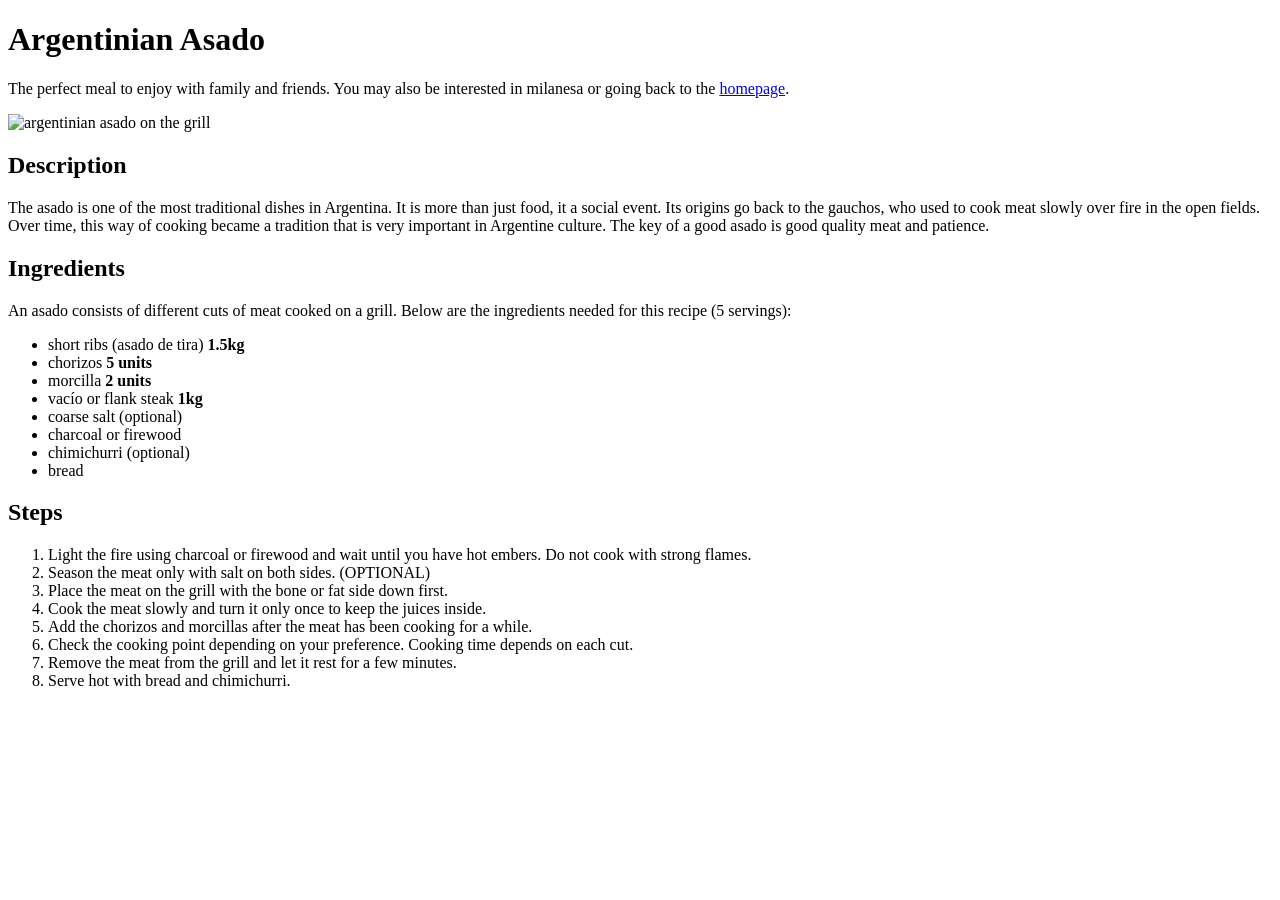
==== recipes/asado.html @ 3b09407e "Additions: created asado.html     added image, description paragraph, ingredients pqaragraph and uno" ====
<!DOCTYPE html>
<html lang="en">
<head>
    <meta charset="UTF-8">
    <meta name="viewport" content="width=device-width, initial-scale=1.0">
    <title>The best dish in the world</title>
</head>
<body>

    <h1>Argentinian Asado</h1>

        <p>
        The perfect meal to enjoy with family and friends. You may also be interested in milanesa or going back to the 
        <a href="../index.html">homepage</a>.
        </p>

        <img src="https://billiken.lat/wp-content/uploads/2022/06/asado-carne-cocinada-a-la-parrilla-quimica-SITIO.jpg" 
             alt="argentinian asado on the grill" width="500">

    <h2>Description</h2>
        
        <p>
        The asado is one of the most traditional dishes in Argentina. It is more than just food, it a social event.
        Its origins go back to the gauchos, who used to cook meat slowly over fire in the open fields.
        Over time, this way of cooking became a tradition that is very important in Argentine culture.
        The key of a good asado is good quality meat and patience.
        </p>

    <h2>Ingredients</h2>
        
        <p>
        An asado consists of different cuts of meat cooked on a grill. Below are the ingredients needed for this recipe (5 servings):
        </p>

        <ul>
            <li>short ribs (asado de tira) <b>1.5kg</b></li>
            <li>chorizos <b>5 units</b></li>
            <li>morcilla <b>2 units</b></li>
            <li>vacío or flank steak <b>1kg</b></li>
            <li>coarse salt (optional)</li>
            <li>charcoal or firewood</li>
            <li>chimichurri (optional)</li>
            <li>bread</li>
        </ul>

    <h2>Steps</h2>
        <ol>
            <li>Light the fire using charcoal or firewood and wait until you have hot embers. Do not cook with strong flames.</li>

            <li>Season the meat only with salt on both sides. (OPTIONAL)</li>

            <li>Place the meat on the grill with the bone or fat side down first.</li>

            <li>Cook the meat slowly and turn it only once to keep the juices inside.</li>

            <li>Add the chorizos and morcillas after the meat has been cooking for a while.</li>

            <li>Check the cooking point depending on your preference. Cooking time depends on each cut.</li>

            <li>Remove the meat from the grill and let it rest for a few minutes.</li>

            <li>Serve hot with bread and chimichurri.</li>
        </ol>

</body>
</html>
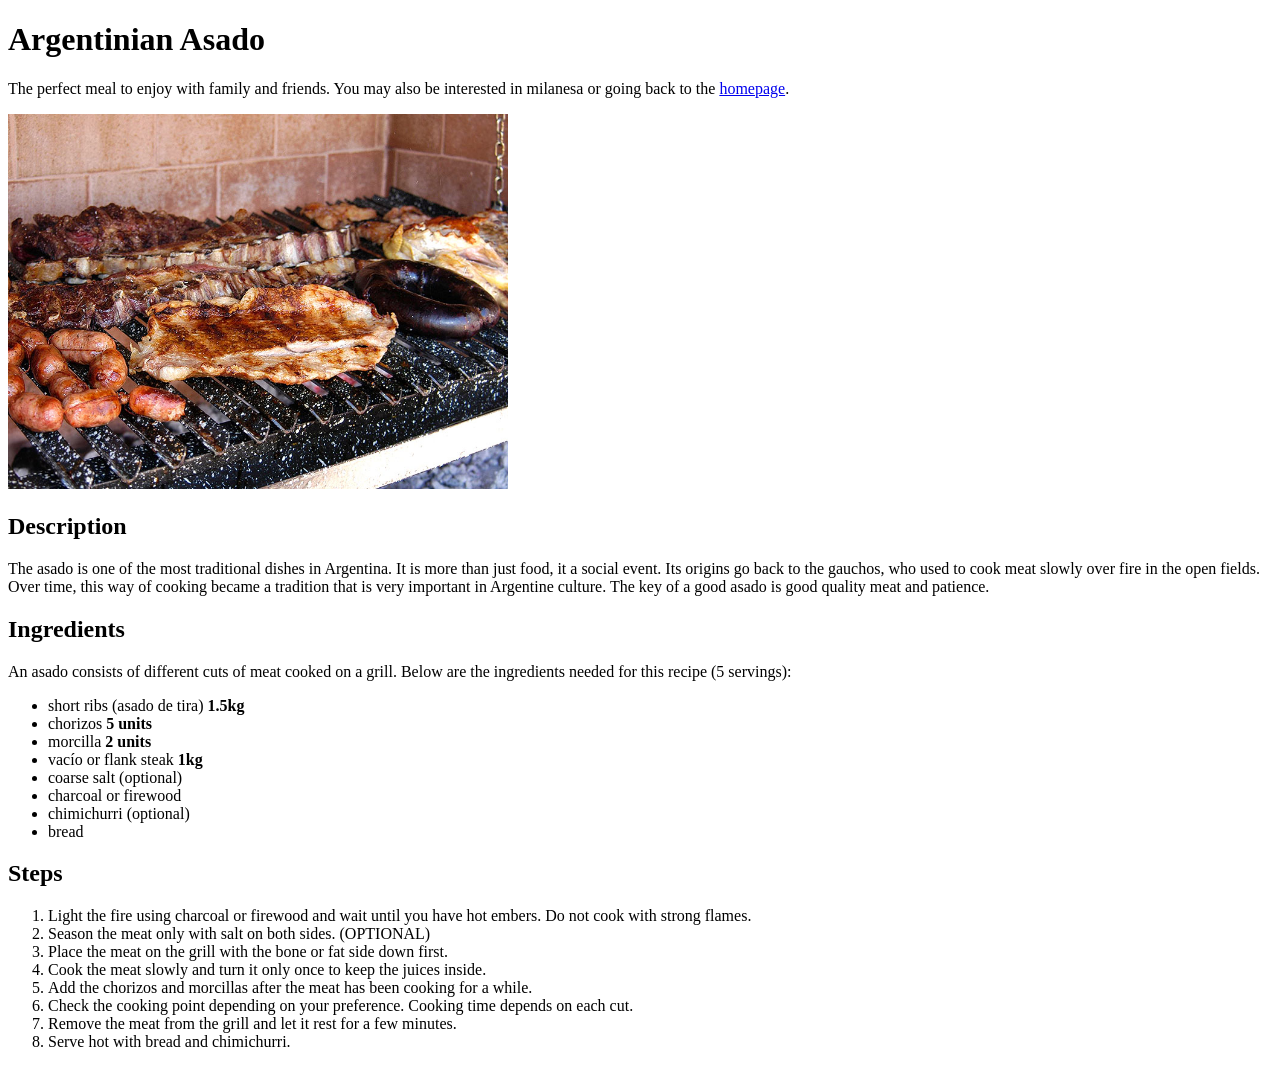
==== commit 99897dd1: "created a folder called images and uploaded the 5 food images. Aswell repaced the links in the sourc" ====
--- a/recipes/asado.html
+++ b/recipes/asado.html
@@ -3,7 +3,7 @@
 <head>
     <meta charset="UTF-8">
     <meta name="viewport" content="width=device-width, initial-scale=1.0">
-    <title>The best dish in the world</title>
+    <title>Asado Recipe</title>
 </head>
 <body>
 
@@ -14,7 +14,7 @@
         <a href="../index.html">homepage</a>.
         </p>
 
-        <img src="https://billiken.lat/wp-content/uploads/2022/06/asado-carne-cocinada-a-la-parrilla-quimica-SITIO.jpg" 
+        <img src="../images/asado.jpg" 
              alt="argentinian asado on the grill" width="500">
 
     <h2>Description</h2>
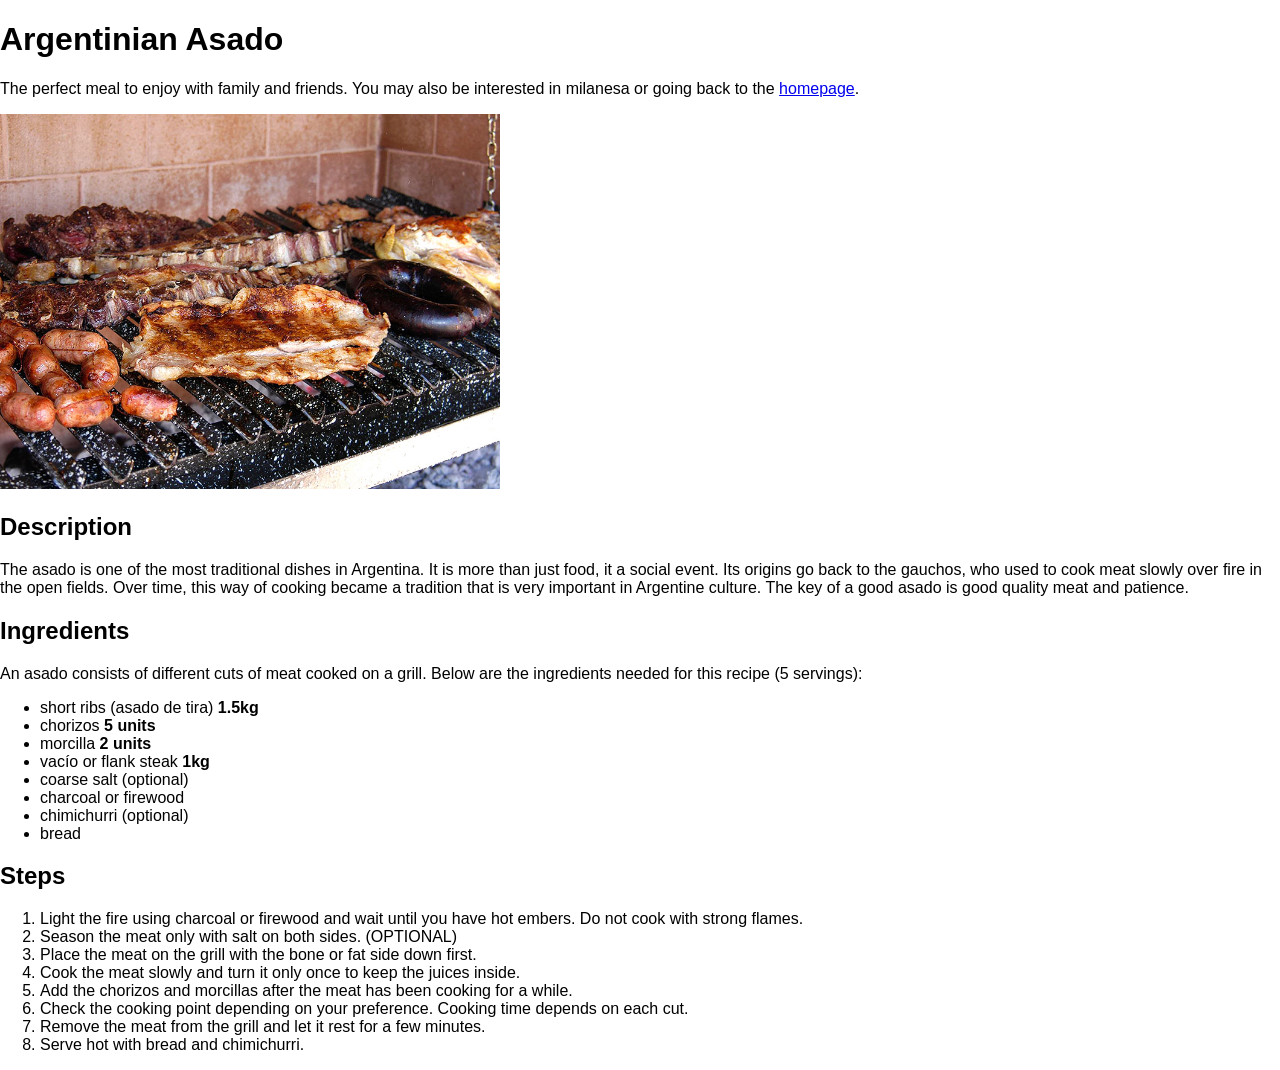
==== commit a8c59ff7: "added link to alll recipes and banner to milanesa.html made a sort of nav bar with links to all othe" ====
--- a/recipes/asado.html
+++ b/recipes/asado.html
@@ -4,6 +4,7 @@
     <meta charset="UTF-8">
     <meta name="viewport" content="width=device-width, initial-scale=1.0">
     <title>Asado Recipe</title>
+    <link rel="stylesheet" href="../style.css">
 </head>
 <body>
 
--- a/style.css
+++ b/style.css
@@ -0,0 +1,65 @@
+body{
+    margin: 0px;
+    font-family: Arial, Helvetica, sans-serif;
+}
+
+
+
+
+.banner {
+    background-color: #75aadb;
+    box-sizing: border-box;
+  
+
+    height: 200px;
+    width: 100%;
+    padding: 40px;
+    
+
+    font:bolder;
+    color: white;
+    
+}
+
+.banner img{
+
+    width: 120px;
+    height: auto;
+    display: inline-block;
+    vertical-align: middle;
+    padding: 0px;
+    border: 5px solid #fcbf45;
+
+}
+
+.banner h1{
+    display: inline-block;
+    vertical-align: middle;
+    margin: 0;
+    margin-left: 20px;
+}
+
+.banner h2{
+    display: inline-block;
+    vertical-align: middle;
+    margin: 0;
+    margin-left: 20px;
+    color:white;
+    background-color:#fcbf45;
+     padding: 5px;
+    border-radius: 20px;
+     border:2px dashed #843511;
+}
+
+.banner h3{
+    display: inline-block;
+    vertical-align: middle;
+    margin: 0;
+    margin-left: 150px;
+    color:white;
+    background-color:#fcbf45;
+    padding: 5px;
+    border-radius: 20px;
+     border:2px dashed #843511;
+    
+}
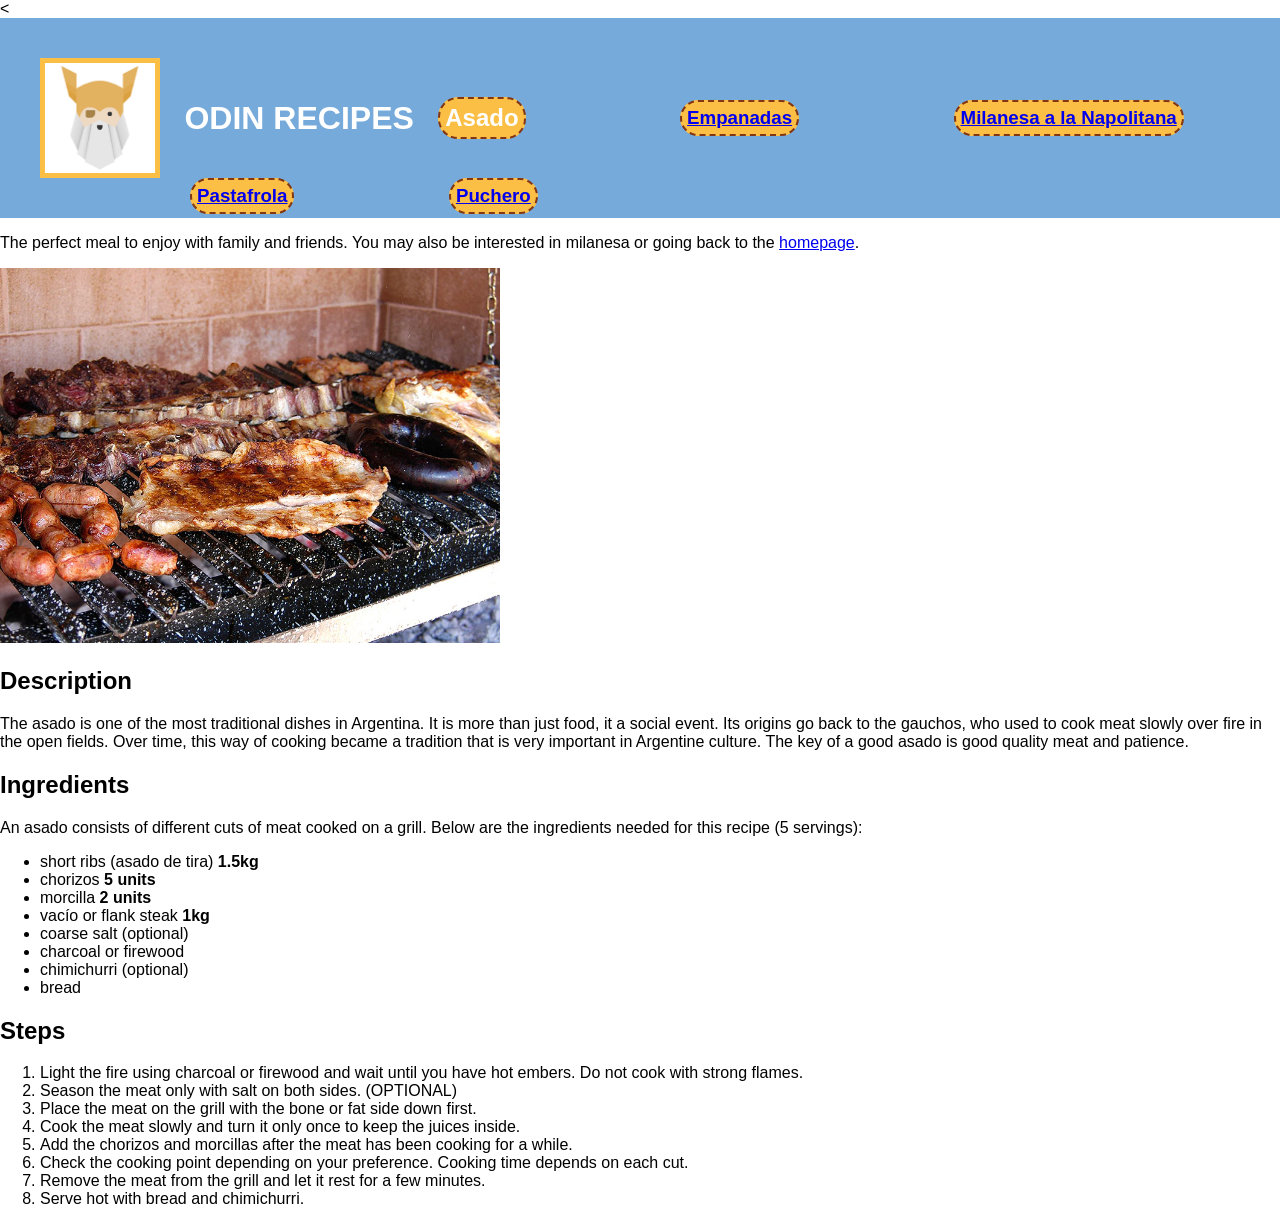
==== commit 216f5b28: "added the banner nav bar to all recipe pages" ====
--- a/recipes/asado.html
+++ b/recipes/asado.html
@@ -8,7 +8,16 @@
 </head>
 <body>
 
-    <h1>Argentinian Asado</h1>
+    <<div class="banner">
+        <img class="banner image" src="../images/odin.png" alt="odin">
+        <h1>ODIN RECIPES</h1>
+        <h2>Asado</h2>
+        <h3><a href="empanadas.html">Empanadas</a></h3>
+        <h3><a href="milanesa.html">Milanesa a la Napolitana</a></h3>
+        <h3><a href="pastafrola.html">Pastafrola</a></h3>
+        <h3><a href="puchero.html">Puchero</a></h3>
+        
+    </div>
 
         <p>
         The perfect meal to enjoy with family and friends. You may also be interested in milanesa or going back to the 
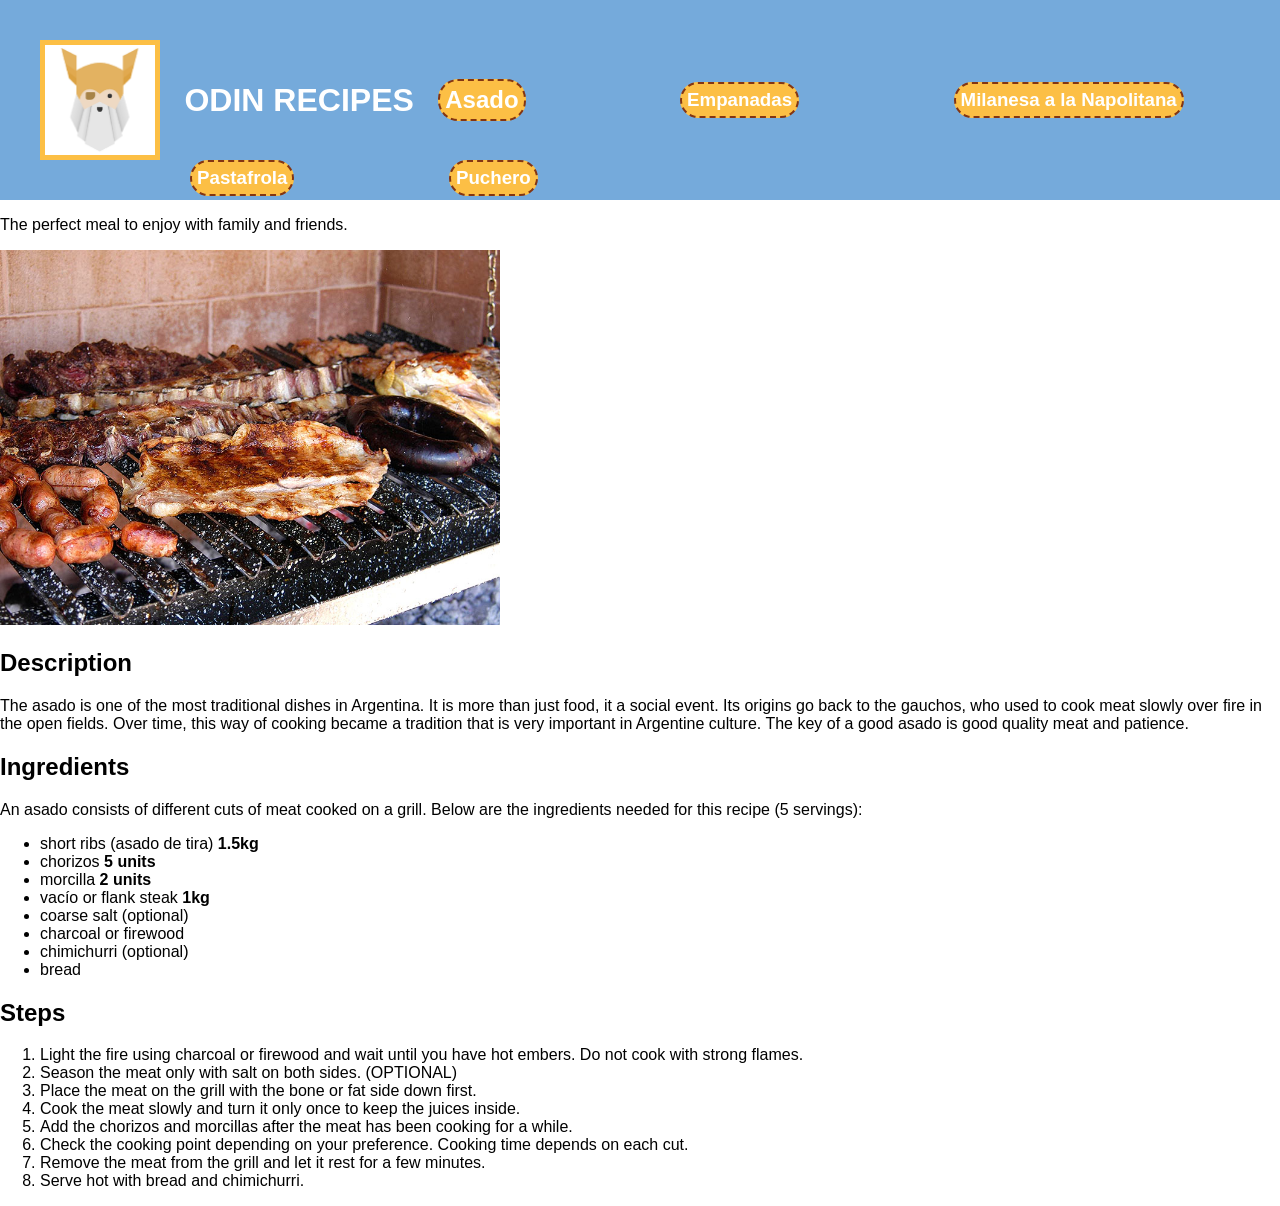
==== commit 93d5ef05: "added link to homepage and deleted all "You may also be interested in..." sentences from all recipes" ====
--- a/recipes/asado.html
+++ b/recipes/asado.html
@@ -8,9 +8,9 @@
 </head>
 <body>
 
-    <<div class="banner">
+    <div class="banner">
         <img class="banner image" src="../images/odin.png" alt="odin">
-        <h1>ODIN RECIPES</h1>
+        <h1><a href="../index.html">ODIN RECIPES</a></h1>
         <h2>Asado</h2>
         <h3><a href="empanadas.html">Empanadas</a></h3>
         <h3><a href="milanesa.html">Milanesa a la Napolitana</a></h3>
@@ -20,8 +20,7 @@
     </div>
 
         <p>
-        The perfect meal to enjoy with family and friends. You may also be interested in milanesa or going back to the 
-        <a href="../index.html">homepage</a>.
+        The perfect meal to enjoy with family and friends.
         </p>
 
         <img src="../images/asado.jpg" 
--- a/style.css
+++ b/style.css
@@ -9,27 +9,20 @@
 .banner {
     background-color: #75aadb;
     box-sizing: border-box;
-  
-
     height: 200px;
     width: 100%;
     padding: 40px;
-    
-
     font:bolder;
-    color: white;
-    
+    color: white; 
 }
 
 .banner img{
-
     width: 120px;
     height: auto;
     display: inline-block;
     vertical-align: middle;
     padding: 0px;
     border: 5px solid #fcbf45;
-
 }
 
 .banner h1{
@@ -61,5 +54,18 @@
     padding: 5px;
     border-radius: 20px;
      border:2px dashed #843511;
-    
 }
+
+.banner a{
+    text-decoration: none;
+    color:white;
+}
+
+.banner a:hover{
+    color:black;
+    font-weight: bolder;
+}
+
+.banner h3:hover{
+    transform: scale(1.5);
+}
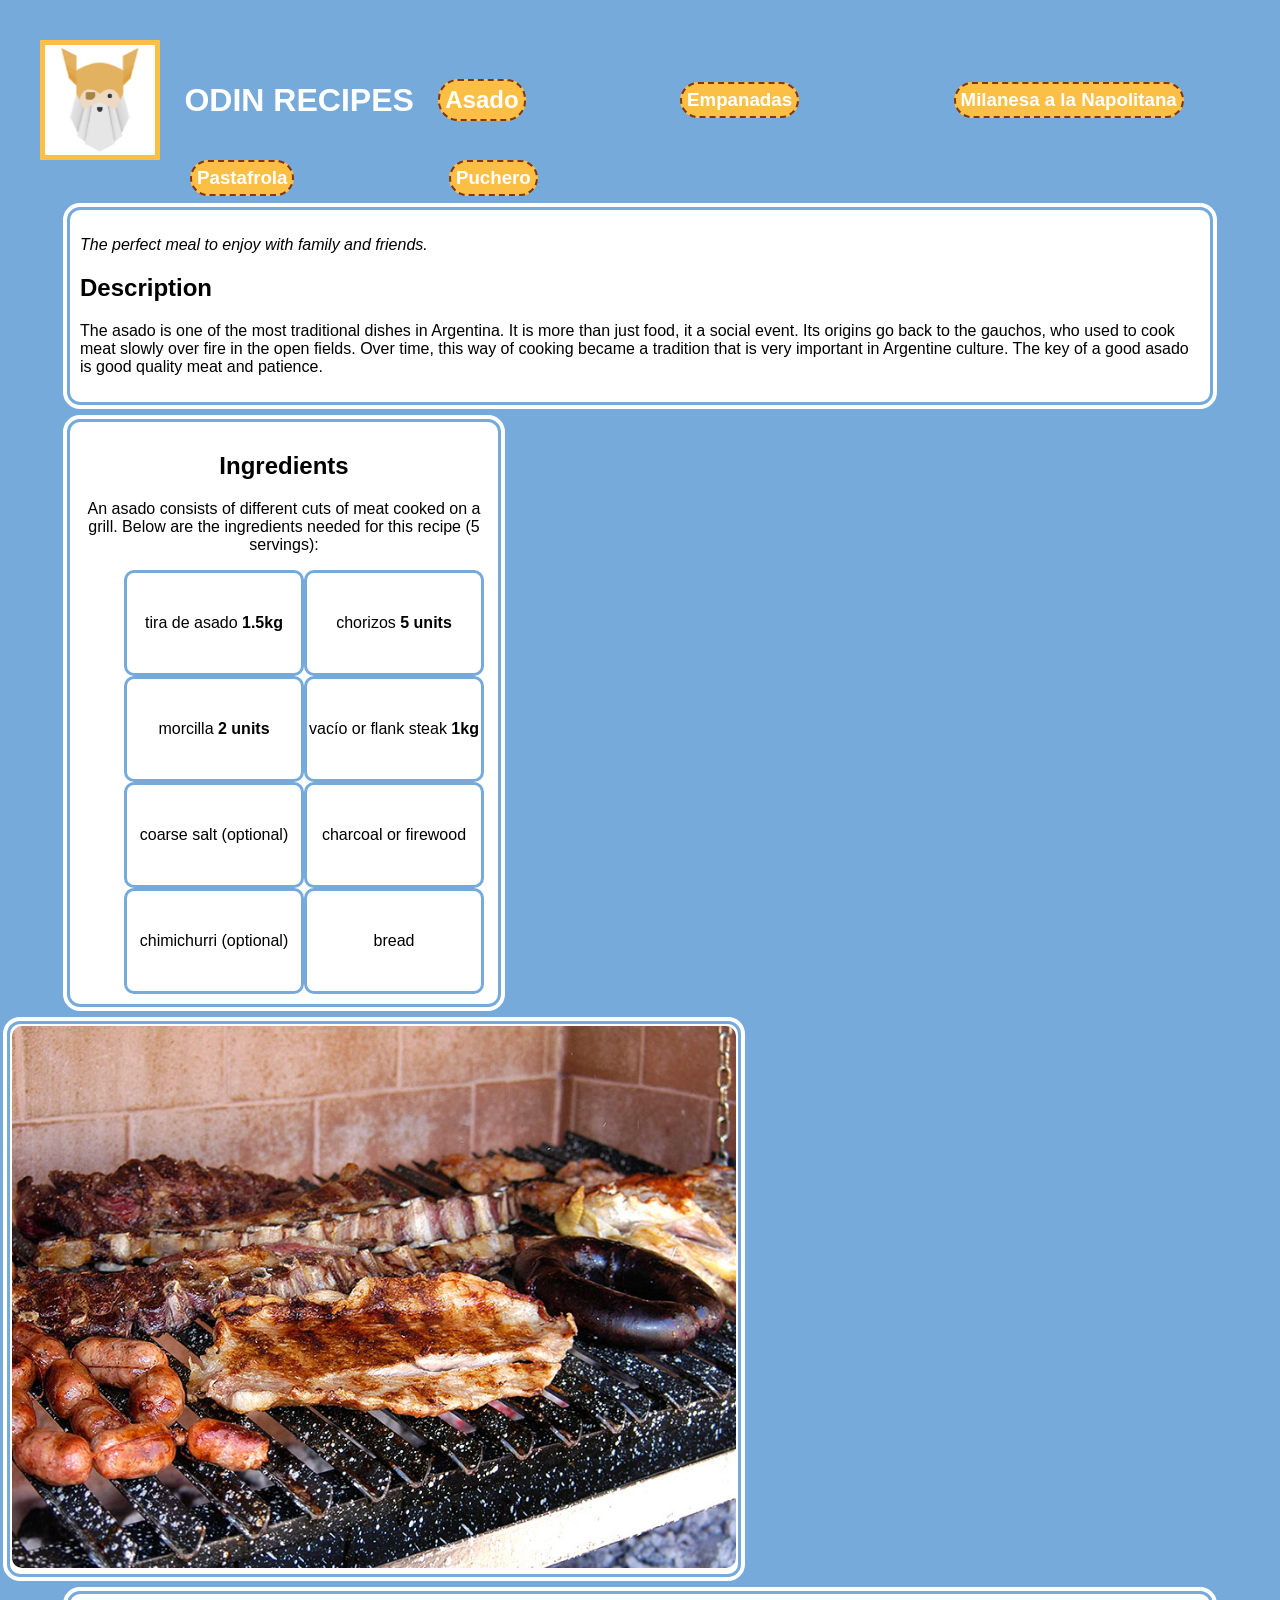
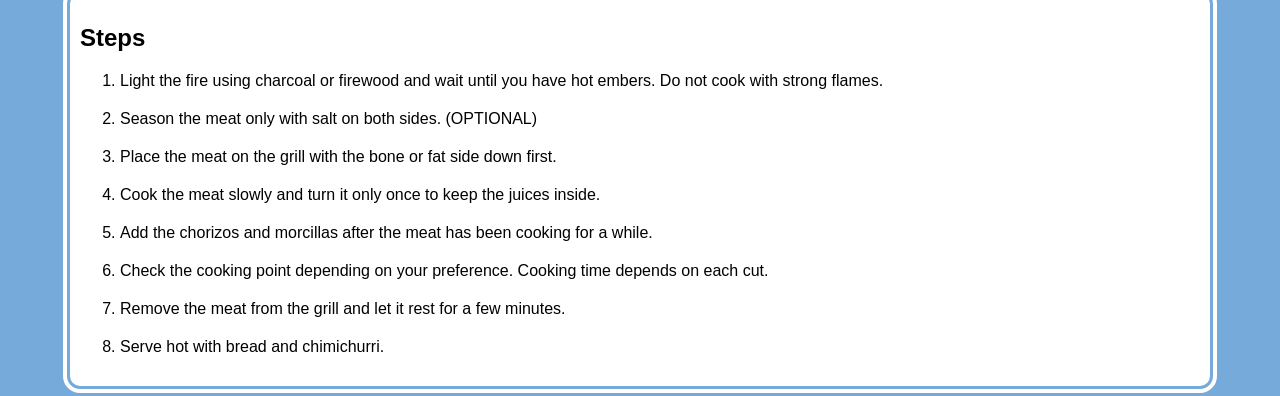
==== commit eb1f34d1: "added some properties to center and organize the other recipes tables made a tabla subclass for mila" ====
--- a/recipes/asado.html
+++ b/recipes/asado.html
@@ -4,45 +4,46 @@
     <meta charset="UTF-8">
     <meta name="viewport" content="width=device-width, initial-scale=1.0">
     <title>Asado Recipe</title>
-    <link rel="stylesheet" href="../style.css">
+     <link rel="stylesheet" href="../style.css">
 </head>
 <body>
 
-    <div class="banner">
-        <img class="banner image" src="../images/odin.png" alt="odin">
+   <div class="banner">
+       <img class="banner image" src="../images/odin.png" alt="odin">
         <h1><a href="../index.html">ODIN RECIPES</a></h1>
         <h2>Asado</h2>
         <h3><a href="empanadas.html">Empanadas</a></h3>
         <h3><a href="milanesa.html">Milanesa a la Napolitana</a></h3>
         <h3><a href="pastafrola.html">Pastafrola</a></h3>
-        <h3><a href="puchero.html">Puchero</a></h3>
-        
+        <h3><a href="puchero.html">Puchero</a></h3>  
     </div>
-
-        <p>
-        The perfect meal to enjoy with family and friends.
-        </p>
-
-        <img src="../images/asado.jpg" 
-             alt="argentinian asado on the grill" width="500">
-
+<div class="content">
+    
+    <em><p>
+         The perfect meal to enjoy with family and friends.
+        </p></em>
     <h2>Description</h2>
         
         <p>
-        The asado is one of the most traditional dishes in Argentina. It is more than just food, it a social event.
+       The asado is one of the most traditional dishes in Argentina. It is more than just food, it a social event.
         Its origins go back to the gauchos, who used to cook meat slowly over fire in the open fields.
         Over time, this way of cooking became a tradition that is very important in Argentine culture.
-        The key of a good asado is good quality meat and patience.
+        The key of a good asado is good quality meat and patience.</p>
         </p>
+        
 
+</div>    
+
+
+<div class="content ingredients">
     <h2>Ingredients</h2>
         
         <p>
         An asado consists of different cuts of meat cooked on a grill. Below are the ingredients needed for this recipe (5 servings):
         </p>
-
+    <div class="tabla asado">
         <ul>
-            <li>short ribs (asado de tira) <b>1.5kg</b></li>
+            <li>tira de asado <b>1.5kg</b></li>
             <li>chorizos <b>5 units</b></li>
             <li>morcilla <b>2 units</b></li>
             <li>vacío or flank steak <b>1kg</b></li>
@@ -51,8 +52,20 @@
             <li>chimichurri (optional)</li>
             <li>bread</li>
         </ul>
+    </div>   
+</div>
 
+<div class="content image">
+  <img src="../images/asado.jpg" 
+             alt="argentinian asado on the grill" >
+</div>
+
+
+
+<div class="content">
     <h2>Steps</h2>
+
+        
         <ol>
             <li>Light the fire using charcoal or firewood and wait until you have hot embers. Do not cook with strong flames.</li>
 
@@ -69,7 +82,12 @@
             <li>Remove the meat from the grill and let it rest for a few minutes.</li>
 
             <li>Serve hot with bread and chimichurri.</li>
+
         </ol>
+                
+                
 
+</div>
+        
 </body>
 </html>
--- a/style.css
+++ b/style.css
@@ -1,6 +1,7 @@
 body{
     margin: 0px;
     font-family: Arial, Helvetica, sans-serif;
+    background-color: #75aadb;
 }
 
 
@@ -69,3 +70,92 @@
 .banner h3:hover{
     transform: scale(1.5);
 }
+
+.content{
+    box-sizing: border-box;
+    margin:auto 60px auto 60px;
+    background-color: white;
+    padding: 10px;
+    border-radius: 20px;
+    border: 10px double #75aadb;
+}
+
+.content.image{
+    display: inline-block;
+    box-sizing: border-box;
+    padding: 2px;
+    border-radius: 20px;
+    margin: auto 60px auto auto;
+    width: 58.4%;
+    vertical-align:middle;
+
+}
+
+.content img{
+
+    width: 100%;
+    height: auto;
+    border-radius: 10px;
+
+}
+
+.content.ingredients{
+    display: inline-block;
+    margin: auto auto auto 60px;
+    width: 35%;
+    vertical-align: middle;
+    text-align: center;
+}
+
+.content ol li{
+    margin-bottom: 20px;
+    
+
+}
+
+.tabla{
+    display: inline-block;
+    width: 600px;
+    font-size: 0px;
+}
+
+.tabla ul li{
+    box-sizing: border-box;
+    display: inline-block;
+
+    border-radius: 10px;
+    border:3px solid #75aadb;
+    
+    width: 33%;
+    
+    line-height:100px;
+    text-align: center;
+    font-size: medium;
+
+}   
+
+
+.tabla.asado{
+    display: inline-block;
+    width: 400px;
+    font-size: 0px;
+    
+}
+
+.tabla.asado ul li{
+    box-sizing: border-box;
+    display: inline-block;
+
+    border-radius: 10px;
+    border:3px solid #75aadb;
+    
+    width: 50%;
+    
+    line-height:100px;
+    text-align: center;
+    font-size: medium;
+
+}   
+
+
+
